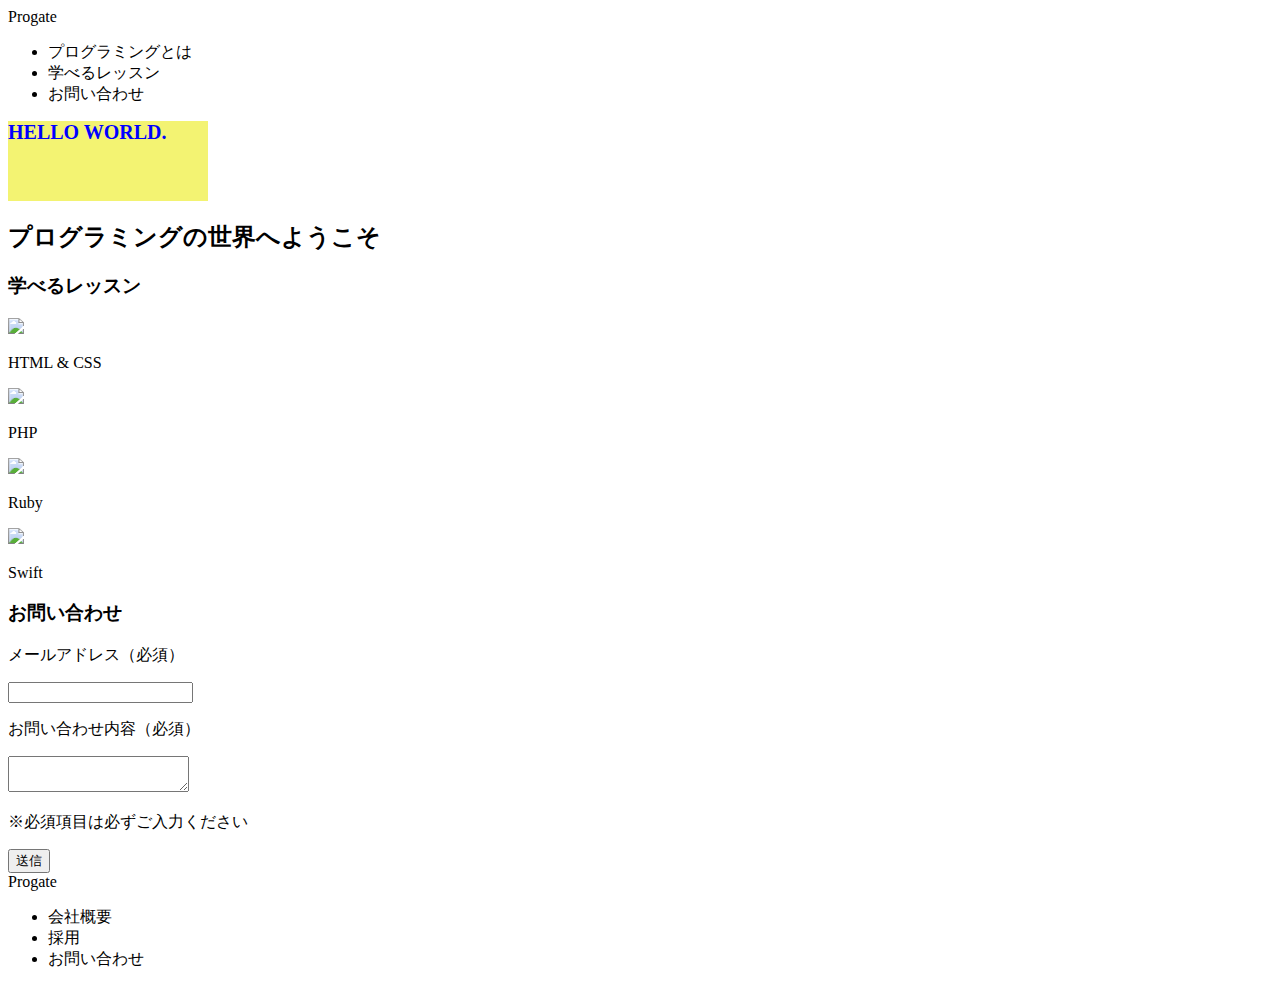
==== progate.html @ 6688b973 "progate" ====
<!DOCTYPE html>
<html>
  <head>
    <meta charset="utf-8">
    <title>Progate</title>
    <link rel="stylesheet" href="stylesheet.css">
  </head>
  <body>
    <div class="header">
      <div class="header-logo">Progate</div>
      <div class="header-list">
        <ul>
          <li>プログラミングとは</li>
          <li>学べるレッスン</li>
          <li>お問い合わせ</li>
        </ul>
      </div>
    </div>

    <div class="main">
      <div class="copy-container">
        <h1>HELLO WORLD<span>.</span></h1>
        <h2>プログラミングの世界へようこそ</h2>
      </div>
      
      <div class="contents">
        <h3 class="section-title">学べるレッスン</h3>
        <div class="contents-item">
          <img src="https://s3-ap-northeast-1.amazonaws.com/progate/shared/images/lesson/html/study/html.svg">
          <p>HTML & CSS</p>
        </div>
        <div class="contents-item">
          <img src="https://s3-ap-northeast-1.amazonaws.com/progate/shared/images/lesson/html/study/php.svg">
          <p>PHP</p>
        </div>
        <div class="contents-item">
          <img src="https://s3-ap-northeast-1.amazonaws.com/progate/shared/images/lesson/html/study/ruby.svg">
          <p>Ruby</p>
        </div>
        <div class="contents-item">
          <img src="https://s3-ap-northeast-1.amazonaws.com/progate/shared/images/lesson/html/study/swift.svg">
          <p>Swift</p>
        </div>
      </div>
      
      <div class="contact-form">
        <h3 class="section-title">お問い合わせ</h3>
        <p>メールアドレス（必須）</p>
        <!-- <input>要素を追加してください -->
        <input>
        
        <p>お問い合わせ内容（必須）</p>
        <!-- <textarea>要素を追加してください -->
        <textarea></textarea>
        
        <p>※必須項目は必ずご入力ください</p>
        <!-- <input>要素を追加してください -->
        <input class=contact-submit type=submit value=送信>
        
      </div>
    </div>

    <div class="footer">
      <div class="footer-logo">Progate</div>
      <div class="footer-list">
        <ul>
          <li>会社概要</li>
          <li>採用</li>
          <li>お問い合わせ</li>
        </ul>
      </div>
    </div>
  </body>
</html>
---- stylesheet.css ----
h1 {
    /* 文字の色を青(#0000ff)にする */
    color: #0000ff;
    /* 文字の大きさを20pxにする */
    font-size: 20px; 
    /* 文字の種類を"Lucida Grande"にする */
    font-family: "Lucida Grande";
    /* 背景の色を#f3f372にしてください */
    background-color: #f3f372;
    /* 高さを80pxにしてください */
    height: 80px;
    /* 幅を200pxにしてください */
    width: 200px;
}

.selected{
    /* 文字の色を青(#0000ff)にする */
    color: #0000ff;
    /* 文字の大きさを20pxにする */
    font-size: 20px; 
}
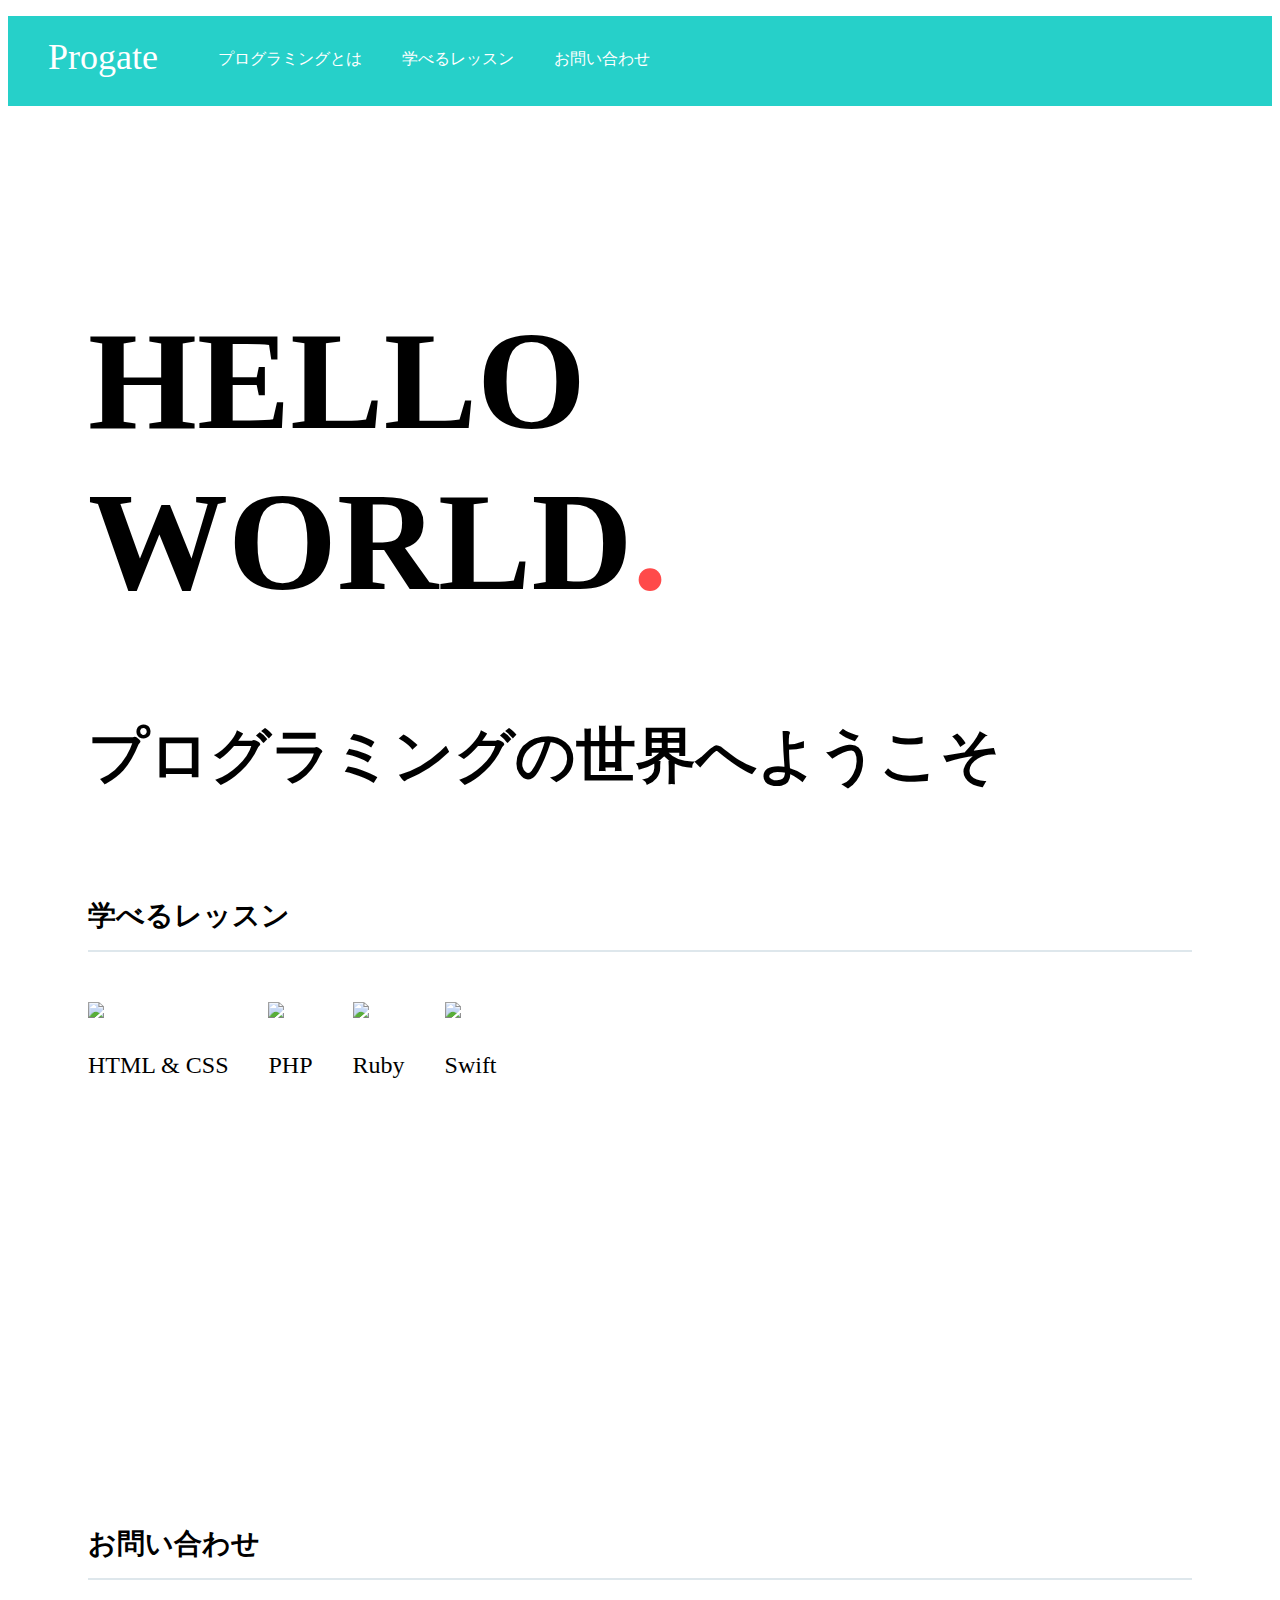
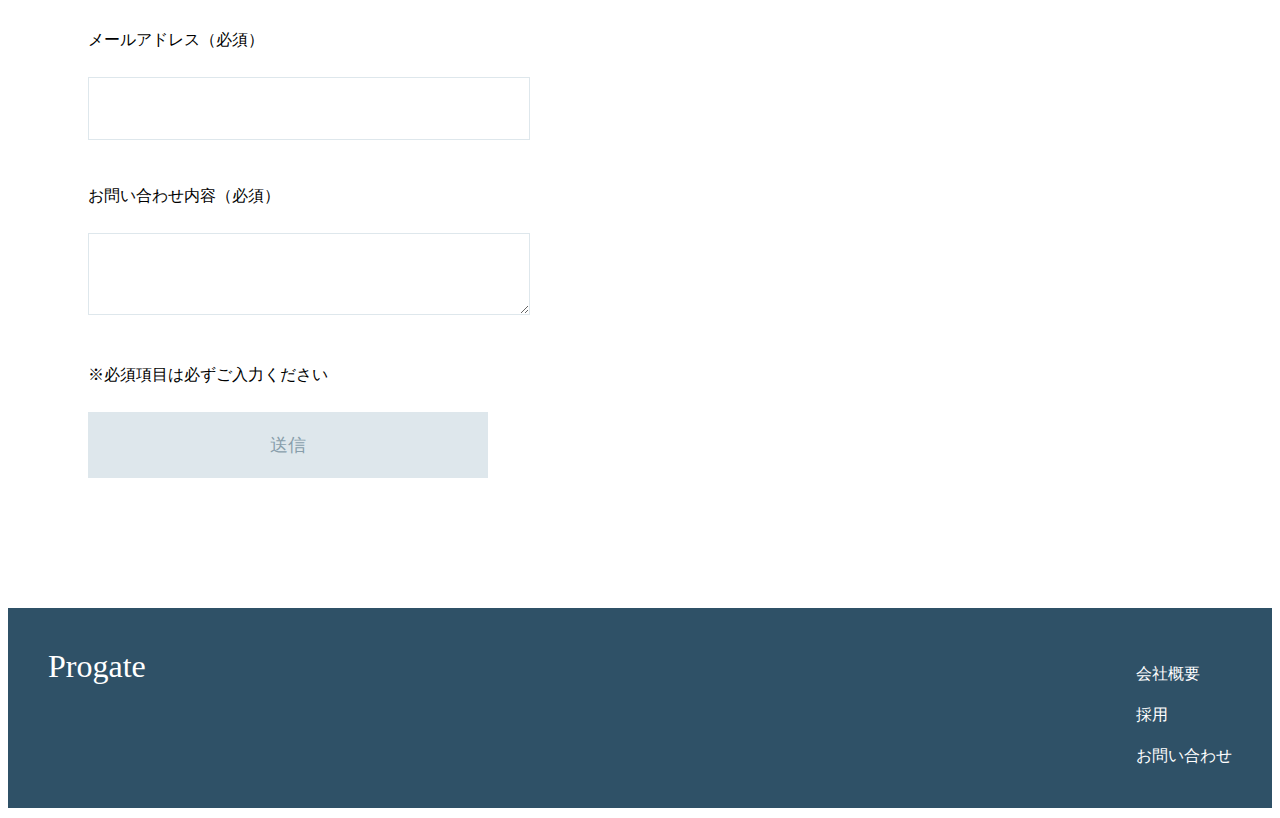
==== commit aa36528e: "css setting" ====
--- a/progate.html
+++ b/progate.html
@@ -3,7 +3,7 @@
   <head>
     <meta charset="utf-8">
     <title>Progate</title>
-    <link rel="stylesheet" href="stylesheet.css">
+    <link rel="stylesheet" href="progate.css">
   </head>
   <body>
     <div class="header">
--- a/progate.css
+++ b/progate.css
@@ -0,0 +1,103 @@
+body {
+    font-family: "Avenir Next";
+  }
+  
+  li {
+    list-style: none;
+  }
+  
+  .header {
+    background-color: #26d0c9;
+    color: #fff;
+    height: 90px;
+  }
+  
+  .header-logo {
+    float: left;
+    font-size: 36px;
+    padding: 20px 40px;
+  }
+  
+  .header-list li {
+    float: left;
+    padding: 33px 20px;
+  }
+  
+  .main {
+    padding: 100px 80px;
+  }
+  
+  .copy-container h1 {
+    font-size: 140px;
+  }
+  
+  .copy-container h2 {
+    font-size: 60px;
+  }
+  
+  .copy-container span {
+    color: #ff4a4a;
+  }
+  
+  .contents {
+    height: 500px;
+    margin-top: 100px;
+  }
+  
+  .section-title {
+    border-bottom: 2px solid #dee7ec;
+    font-size: 28px;
+    padding-bottom: 15px;
+    margin-bottom: 50px;
+  }
+  
+  .contents-item {
+    float: left;
+    margin-right: 40px;
+  }
+  
+  .contents-item p {
+    font-size: 24px;
+    margin-top: 30px;
+  }
+  
+  .contact-form {
+    padding-top: 100px;
+  }
+  
+  /* inputとtextareaのCSSを指定してください */
+  input, textarea {
+    width: 400px;
+    margin-top: 10px;
+    margin-bottom: 30px;
+    padding: 20px;
+    font-size: 18px;
+    border: 1px solid #dee7ec;
+  }
+  
+  /* contact-submitのCSSを指定してください */
+  .contact-submit{
+    background-color:#dee7ec;
+    color: #889eab;
+  }
+  
+  .footer {
+    background-color: #2f5167;
+    color: #fff;
+    height: 120px;
+    padding: 40px;
+  }
+  
+  .footer-logo {
+    float: left;
+    font-size: 32px;
+  }
+  
+  .footer-list {
+    float: right;
+  }
+  
+  .footer-list li {
+    padding-bottom: 20px;
+  }
+  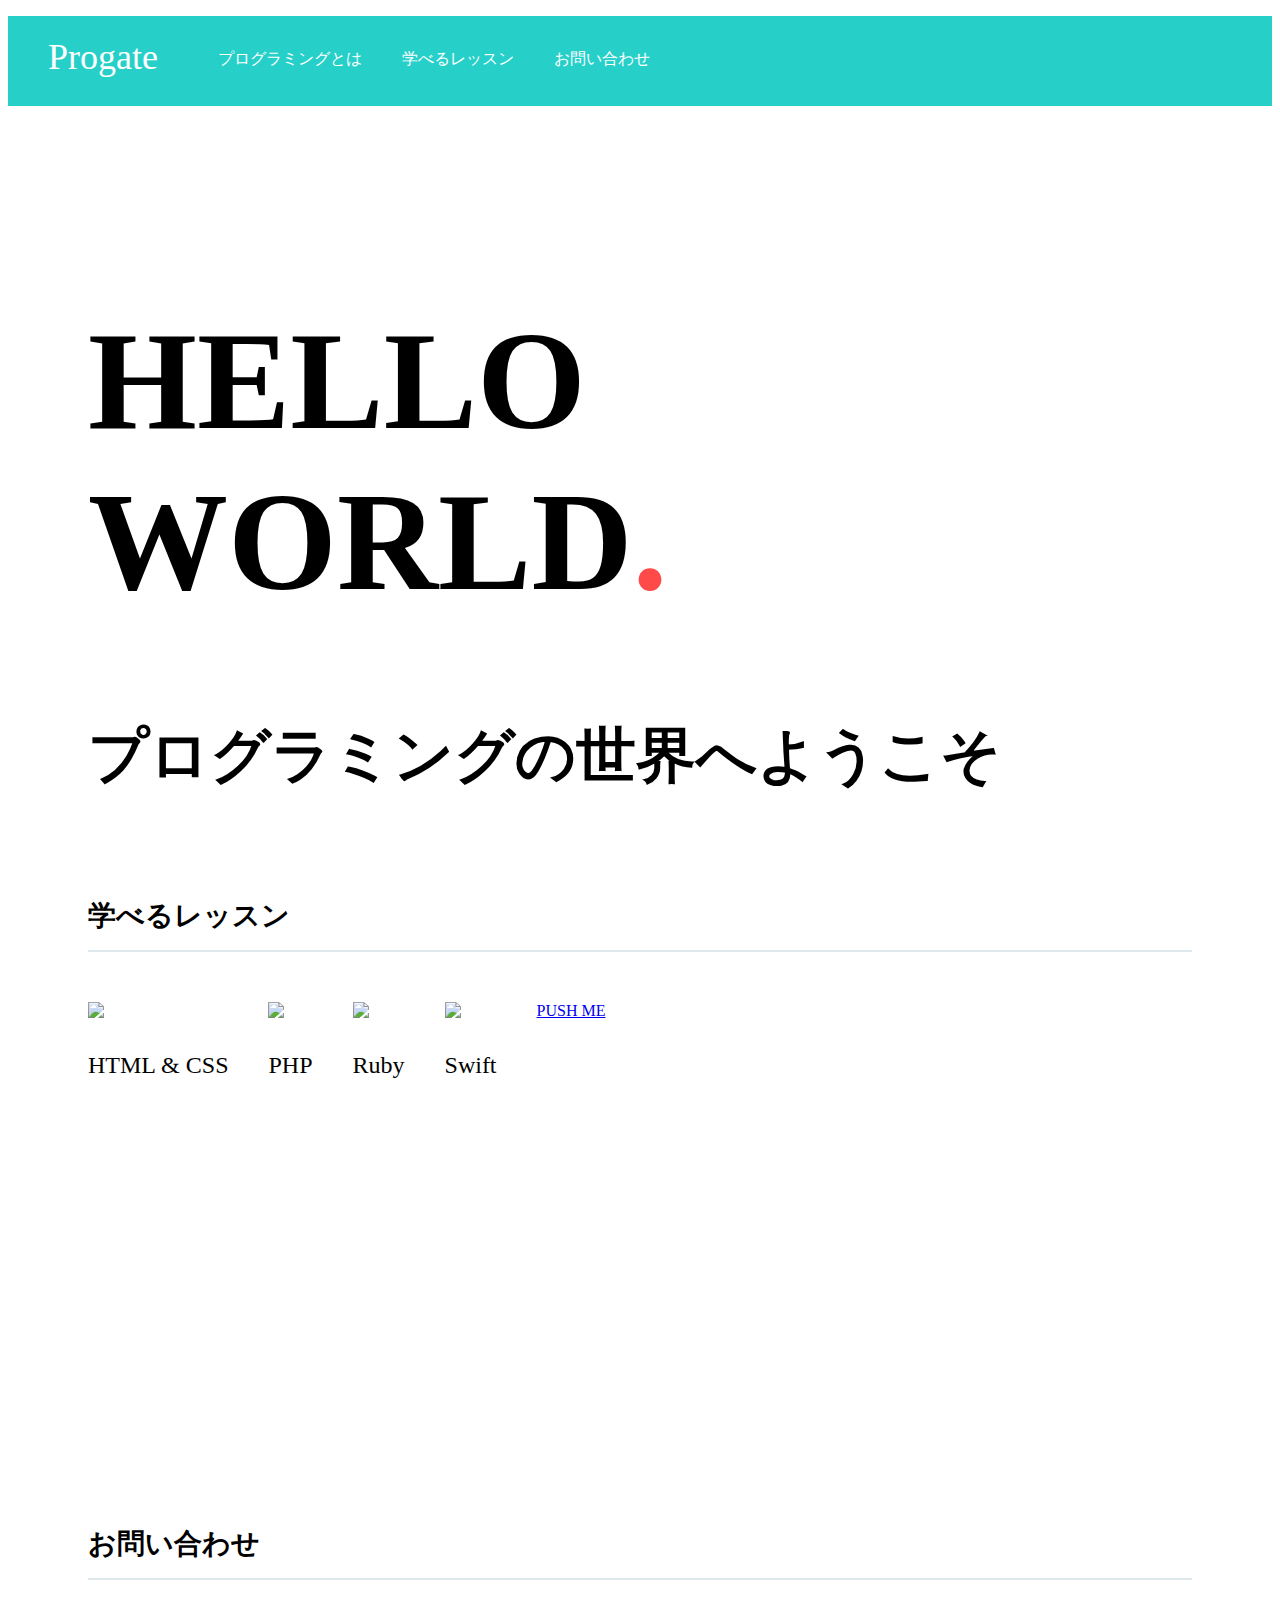
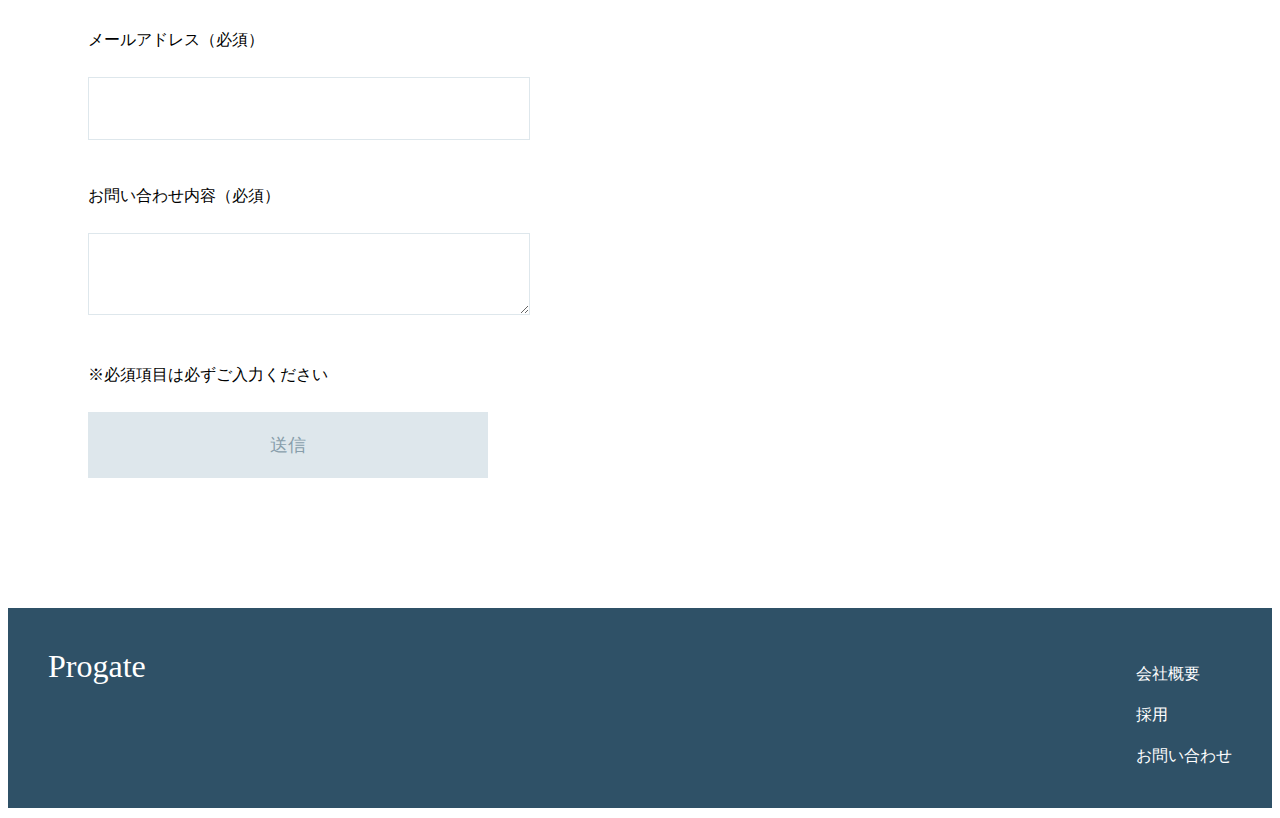
==== commit d5be26c6: "test" ====
--- a/progate.html
+++ b/progate.html
@@ -27,7 +27,7 @@
         <h3 class="section-title">学べるレッスン</h3>
         <div class="contents-item">
           <img src="https://s3-ap-northeast-1.amazonaws.com/progate/shared/images/lesson/html/study/html.svg">
-          <p>HTML & CSS</p>
+          <p class="html_css">HTML & CSS</p>
         </div>
         <div class="contents-item">
           <img src="https://s3-ap-northeast-1.amazonaws.com/progate/shared/images/lesson/html/study/php.svg">
@@ -35,11 +35,14 @@
         </div>
         <div class="contents-item">
           <img src="https://s3-ap-northeast-1.amazonaws.com/progate/shared/images/lesson/html/study/ruby.svg">
-          <p>Ruby</p>
+          <p class="ruby">Ruby</p>
         </div>
         <div class="contents-item">
           <img src="https://s3-ap-northeast-1.amazonaws.com/progate/shared/images/lesson/html/study/swift.svg">
-          <p>Swift</p>
+          <p class="swift">Swift</p>
+        </div>
+        <div class="container">
+          <a href="#" class="btn-shine">PUSH ME</a>
         </div>
       </div>
       
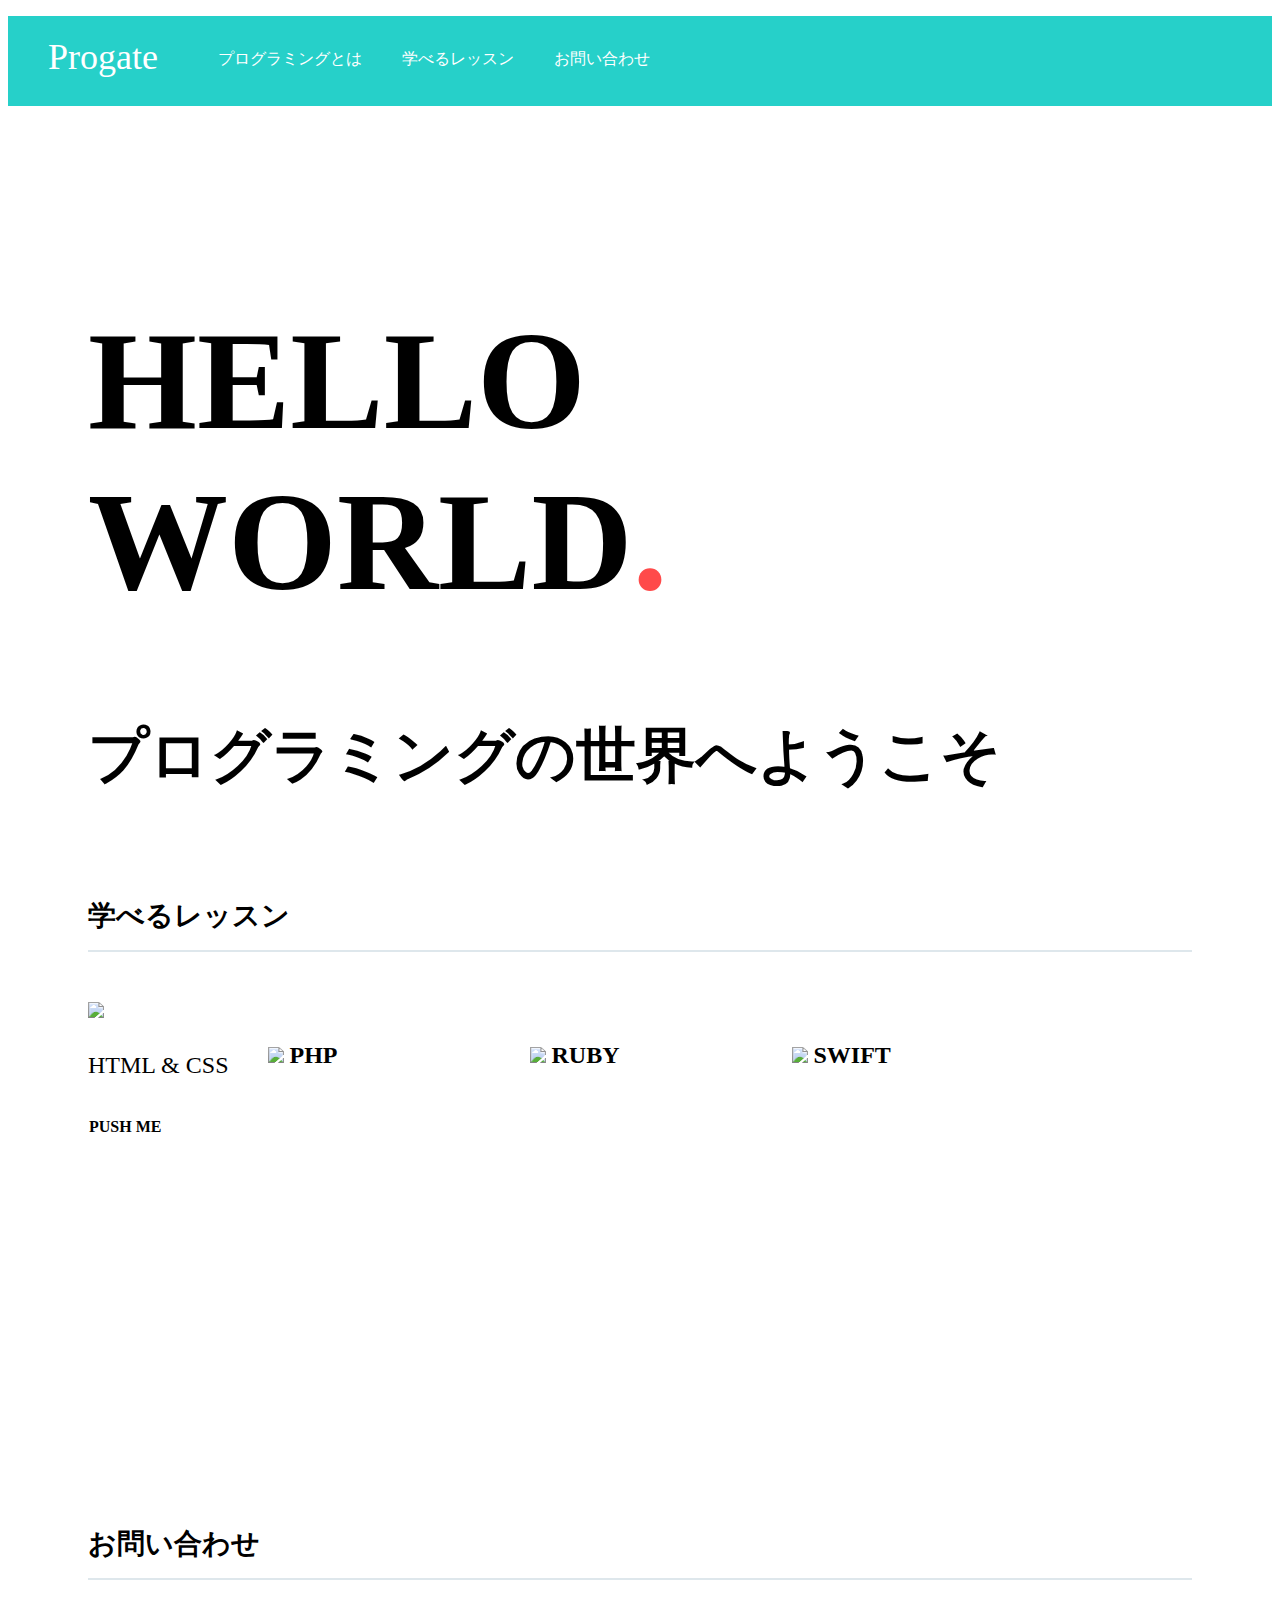
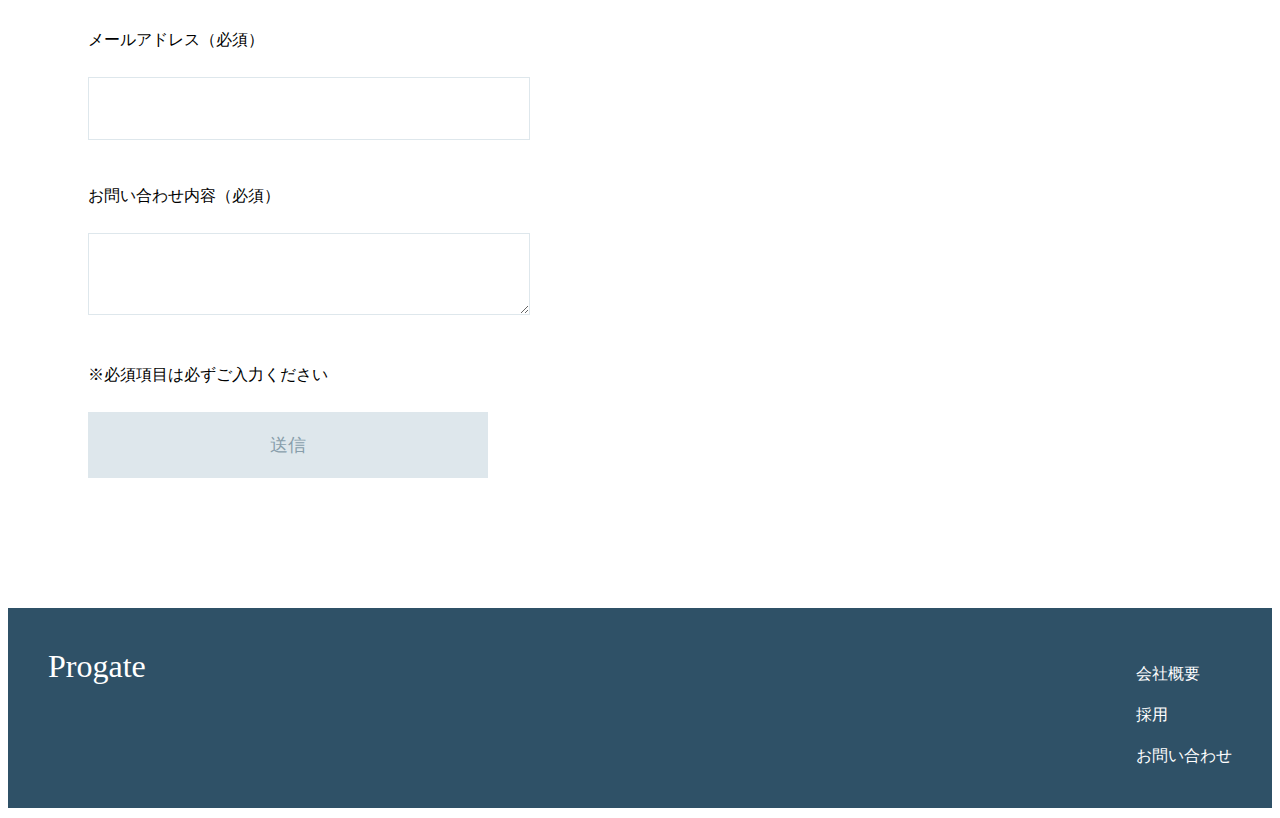
==== commit 42c4fc29: "test" ====
--- a/progate.html
+++ b/progate.html
@@ -31,17 +31,17 @@
         </div>
         <div class="contents-item">
           <img src="https://s3-ap-northeast-1.amazonaws.com/progate/shared/images/lesson/html/study/php.svg">
-          <p>PHP</p>
+          <p class="btn-shine">PHP</p>
         </div>
         <div class="contents-item">
           <img src="https://s3-ap-northeast-1.amazonaws.com/progate/shared/images/lesson/html/study/ruby.svg">
-          <p class="ruby">Ruby</p>
+          <p class="btn-shine">Ruby</p>
         </div>
         <div class="contents-item">
           <img src="https://s3-ap-northeast-1.amazonaws.com/progate/shared/images/lesson/html/study/swift.svg">
-          <p class="swift">Swift</p>
+          <p class="btn-shine">Swift</p>
         </div>
-        <div class="container">
+        <div class="contents-item">
           <a href="#" class="btn-shine">PUSH ME</a>
         </div>
       </div>
--- a/progate.css
+++ b/progate.css
@@ -65,6 +65,32 @@
     padding-top: 100px;
   }
   
+  .btn-shine {
+    color: #000000;
+    display: inline-block;
+    font-size: 16px;
+    font-weight: bold;
+    line-height: 45px;
+    width: 200px;
+    position: relative;
+    text-decoration: none;
+    text-transform: uppercase;
+    border: 1px solid transparent;
+    outline: 1px solid;
+    outline-color: rgba(255, 255, 255, 0.5);
+    outline-offset: 0px;
+    text-shadow: none;
+    transition: all 1.2s cubic-bezier(0.2, 1, 0.2, 1);
+  }
+  
+  .btn-shine:hover {
+    border-color: #000000;
+    box-shadow: inset 0 0 20px rgba(255, 255, 255, 0.5), 0 0 20px rgba(255, 255, 255, 0.2);
+    outline-color: transparent;
+    outline-offset: 12px;
+    text-shadow: 2px 2px 3px #000;
+  }
+
   /* inputとtextareaのCSSを指定してください */
   input, textarea {
     width: 400px;
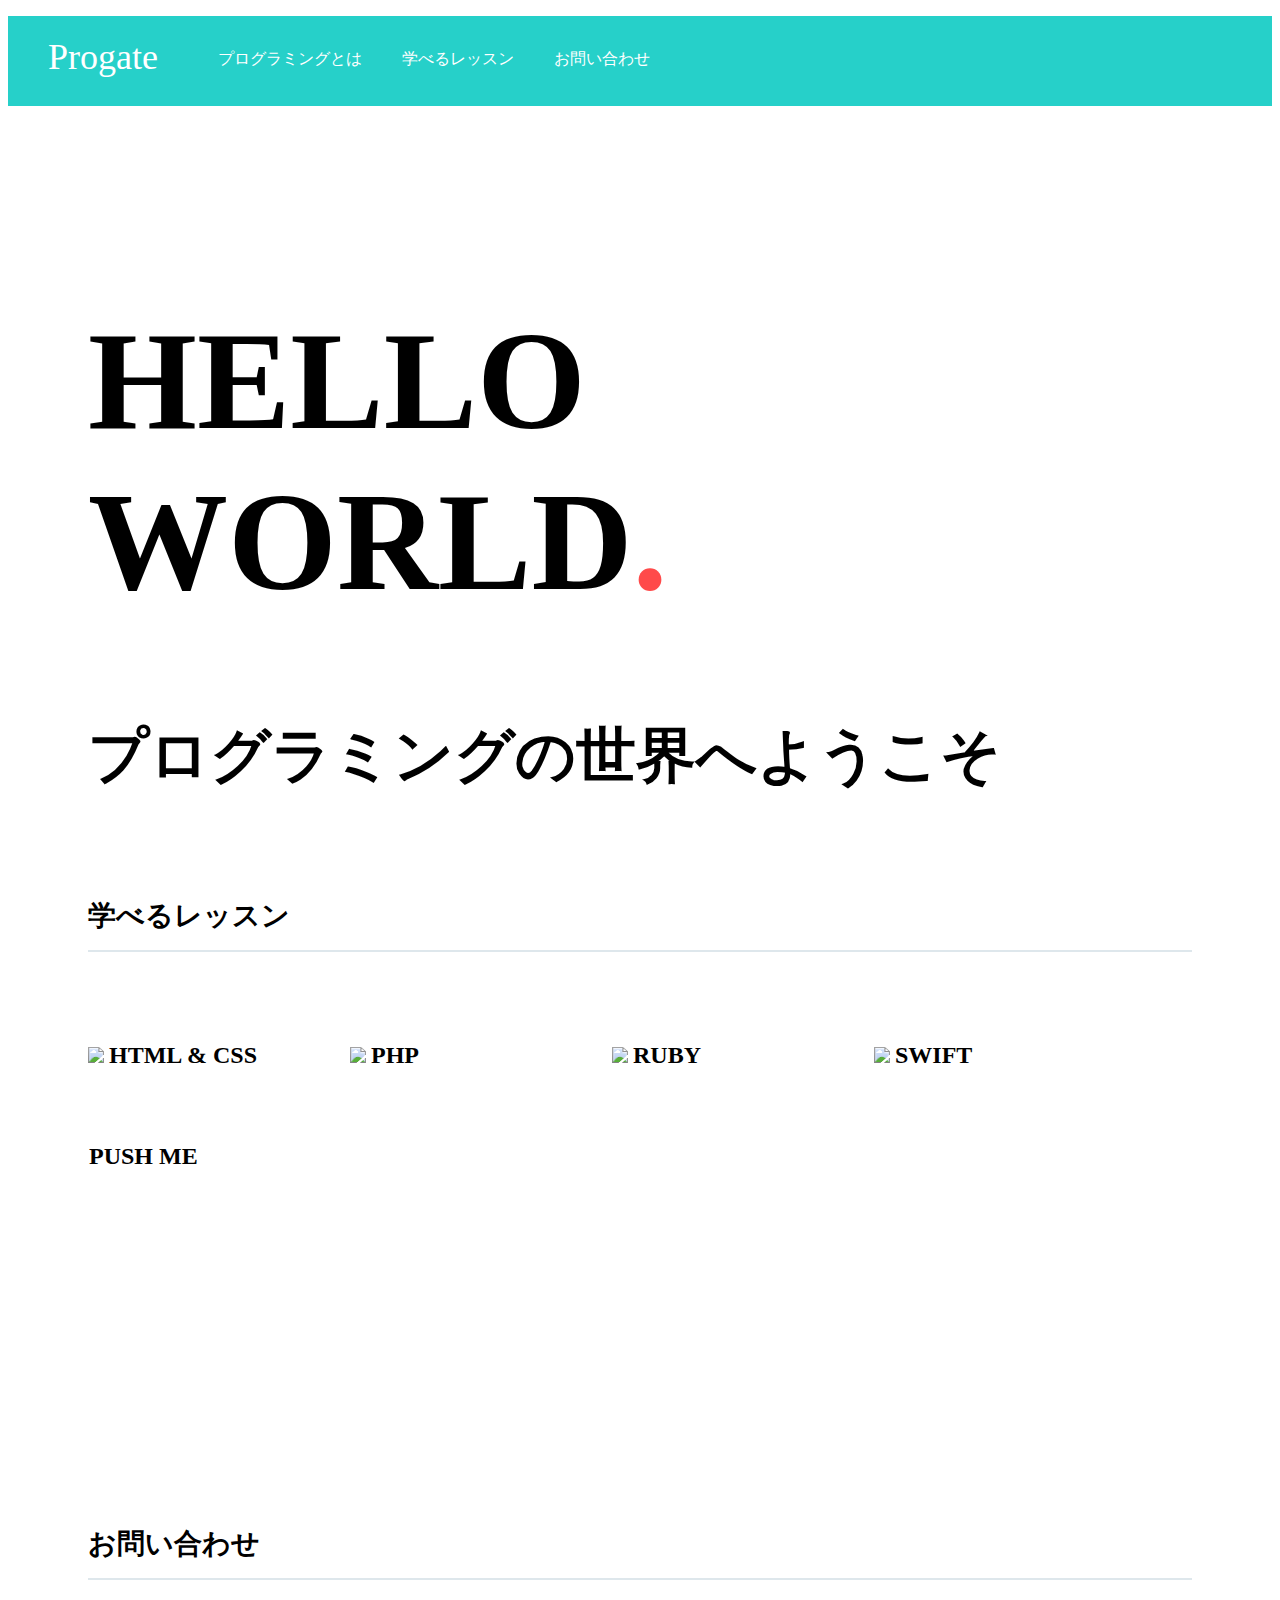
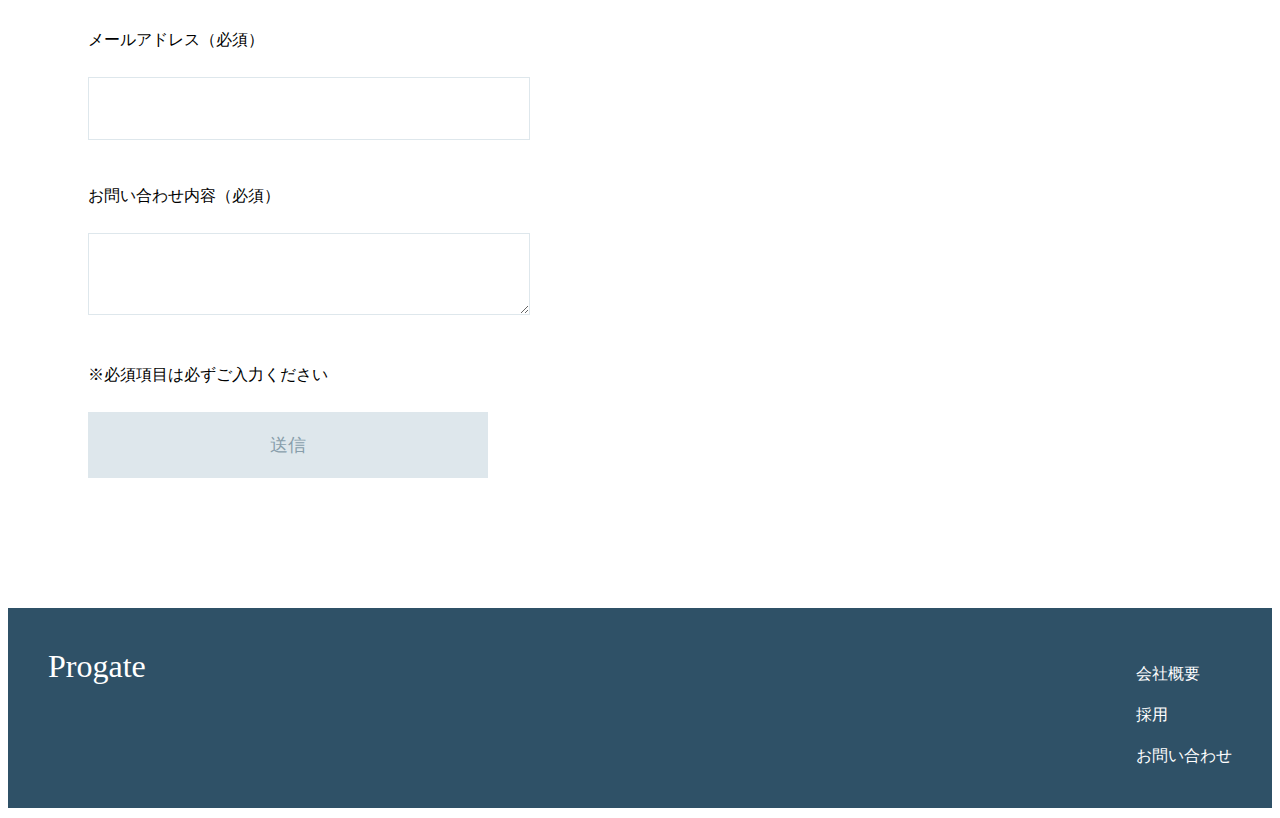
==== commit 7e418ad9: "test" ====
--- a/progate.html
+++ b/progate.html
@@ -27,7 +27,7 @@
         <h3 class="section-title">学べるレッスン</h3>
         <div class="contents-item">
           <img src="https://s3-ap-northeast-1.amazonaws.com/progate/shared/images/lesson/html/study/html.svg">
-          <p class="html_css">HTML & CSS</p>
+          <p class="btn-shine">HTML & CSS</p>
         </div>
         <div class="contents-item">
           <img src="https://s3-ap-northeast-1.amazonaws.com/progate/shared/images/lesson/html/study/php.svg">
--- a/progate.css
+++ b/progate.css
@@ -68,10 +68,11 @@
   .btn-shine {
     color: #000000;
     display: inline-block;
-    font-size: 16px;
+    font-size: 24px;
     font-weight: bold;
     line-height: 45px;
     width: 200px;
+    margin-top: 30px;
     position: relative;
     text-decoration: none;
     text-transform: uppercase;
